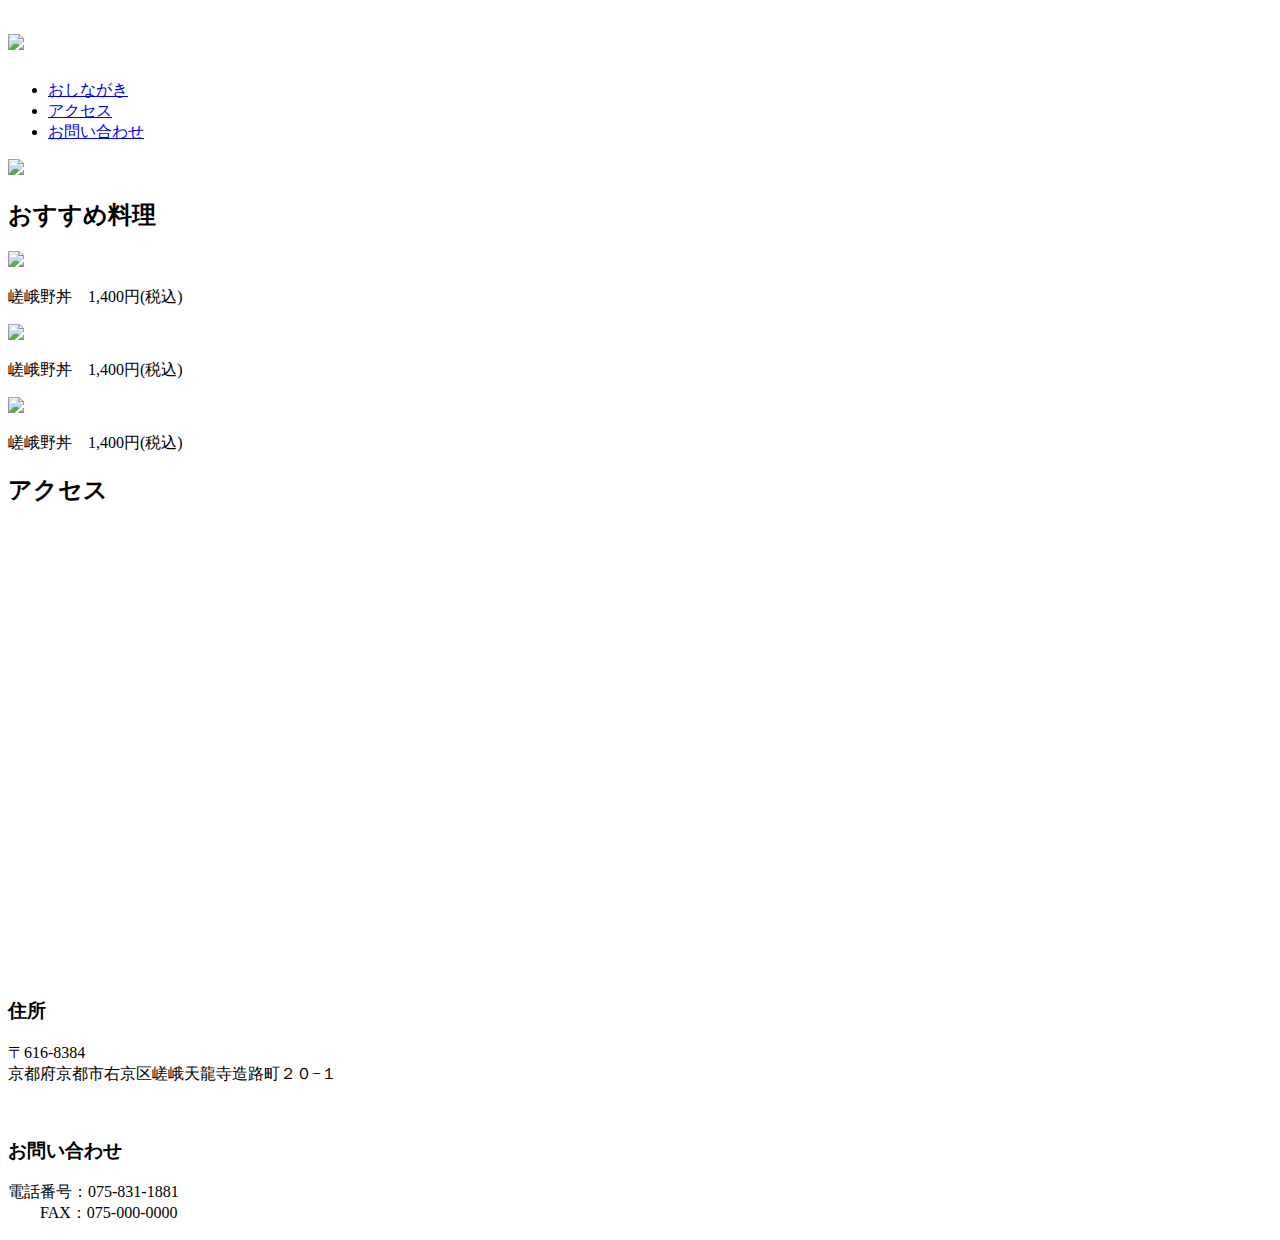
==== index.html @ 87be0978 "Create index.html" ====
<!DOCTYPE html>
<html lang="ja">
 <head>
	<meta charset="utf-8">
	<link rel="stylesheet"  href="randon.css">
    <title>京都嵐山　嵐丼</title>	
 </head>

 <body>
  <div class="header-wrap">
        <div class="header-left">
          <div class="header-logo">
              <h1><img src="image/randon-logo_0001.png"></h1>
          </div>
        
          <div class="left-nav">
                <ul>
                    <li><a href="randon-menu.html">おしながき</a></li>
                    <li><a href="#access">アクセス</a></li>
                    <li><a href="#mail">お問い合わせ</a></li>
                </ul>
          </div>
        </div>

        <div class="header-right">
            <div class="right-nav"></div>
            <img src="image/sagano.JPG">
        </div>

        
  </div> 
  <div class="back"></div>
 
  <h2>おすすめ料理</h2>
  <div class="menu-wrap">
      <div class="menu">
        <img src="image/sagano.JPG">
        <p>嵯峨野丼　1,400円(税込)</p>
      </div>
      <div class="menu">
        <img src="image/sagano.JPG">
        <p>嵯峨野丼　1,400円(税込)</p>
      </div>
      <div class="menu">
        <img src="image/sagano.JPG">
        <p>嵯峨野丼　1,400円(税込)</p>
      </div>
  </div>
  
  <h2>アクセス</h2>
  <div class="access" id="access">
      <div class="map">
        <iframe src="https://www.google.com/maps/embed?pb=!1m18!1m12!1m3!1d3267.6666816689108!2d135.6753586145751!3d35.01504807382647!2m3!1f0!2f0!3f0!3m2!1i1024!2i768!4f13.1!3m3!1m2!1s0x6001a9ffbe3692a7%3A0x71a6a7db7a376f77!2z5Lqs6YO95bWQ5bGxIOW1kOS4vA!5e0!3m2!1sja!2sjp!4v1618584747676!5m2!1sja!2sjp" width="600" height="450" style="border:0;" allowfullscreen="" loading="lazy"></iframe>
      </div>
        <div class="map-text" id="mail">
          <p><h3>住所</h3>〒616-8384 <br>京都府京都市右京区嵯峨天龍寺造路町２０−１</p><br>
          <p><h3>お問い合わせ</h3>電話番号：075-831-1881<br>　　FAX：075-000-0000</p>
        </div>    
  </div>

</body>

 </html>
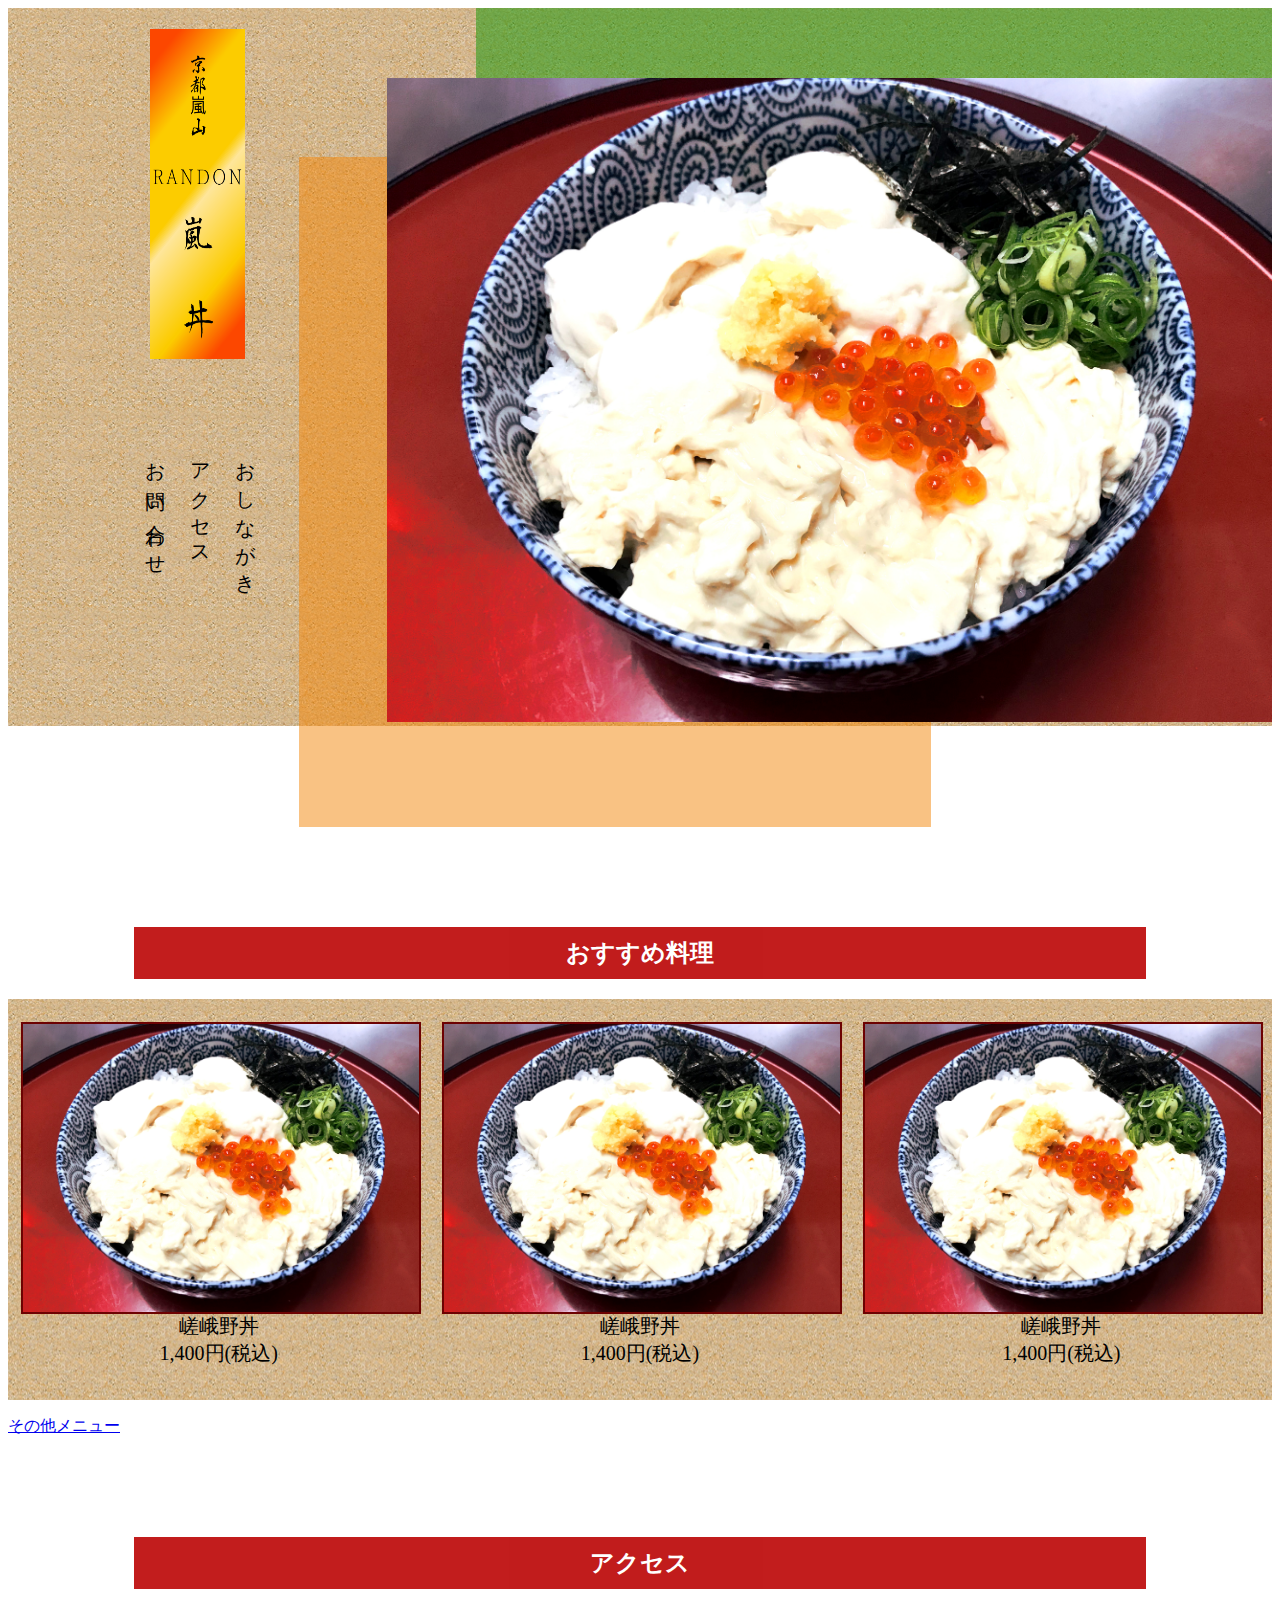
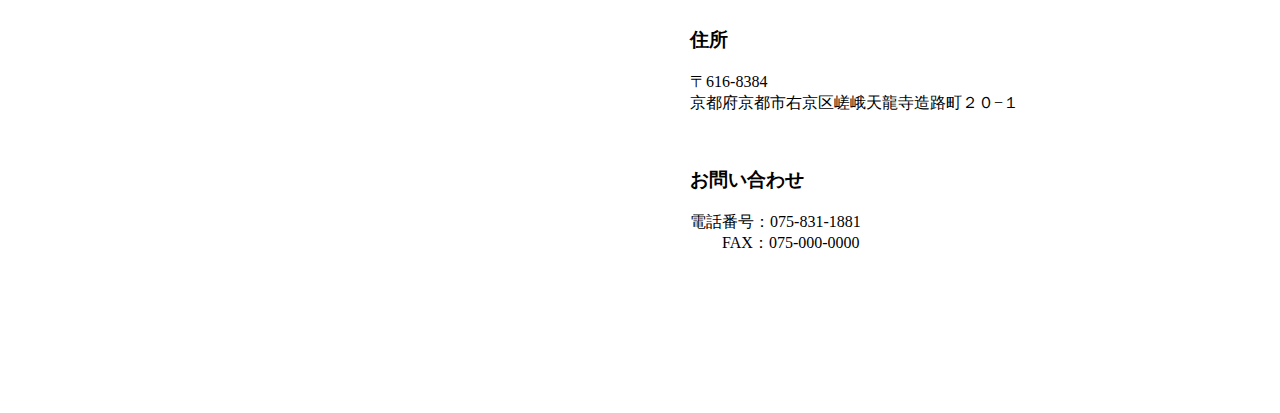
==== commit 50d6f51b: "Update index.html" ====
--- a/index.html
+++ b/index.html
@@ -2,8 +2,11 @@
 <html lang="ja">
  <head>
 	<meta charset="utf-8">
+  <meta name="viewport" content="width=device-width,initial-scale=1.0,minimum-scale=1.0">
 	<link rel="stylesheet"  href="randon.css">
+  <link rel="stylesheet"  href="randon-media.css">
     <title>京都嵐山　嵐丼</title>	
+
  </head>
 
  <body>
@@ -32,20 +35,23 @@
   <div class="back"></div>
  
   <h2>おすすめ料理</h2>
+  
   <div class="menu-wrap">
       <div class="menu">
         <img src="image/sagano.JPG">
-        <p>嵯峨野丼　1,400円(税込)</p>
+        <p>嵯峨野丼<br>1,400円(税込)</p>
       </div>
       <div class="menu">
         <img src="image/sagano.JPG">
-        <p>嵯峨野丼　1,400円(税込)</p>
+        <p>嵯峨野丼<br>1,400円(税込)</p>
       </div>
       <div class="menu">
         <img src="image/sagano.JPG">
-        <p>嵯峨野丼　1,400円(税込)</p>
+        <p>嵯峨野丼<br>1,400円(税込)</p>
       </div>
   </div>
+  <div　class="randon-menu"><p><a href="randon-menu.html">その他メニュー</a></p></div>
+
   
   <h2>アクセス</h2>
   <div class="access" id="access">
--- a/randon.css
+++ b/randon.css
@@ -0,0 +1,114 @@
+body{
+    font-family: 游明朝;
+}
+
+.header-wrap{
+    display: flex;
+    background-image: url(image/haikei2_0002.png);
+}
+
+.header-left{
+    width:30%;
+    display: flex;
+    flex-direction: column;
+    justify-content: flex-start;
+    text-align: center;
+}
+.header-logo h1 img{
+    width: 25%;
+    height: 330px;
+}
+
+.header-left a{
+    text-decoration: none;
+    color: black;
+    padding: 20px;
+}
+.header-left ul{
+    list-style: none;
+    writing-mode: vertical-rl;
+    letter-spacing: 0.3em;
+    text-align: left;
+    line-height: 2;
+    margin: 0 auto;
+    
+}
+
+.header-left li{
+    font-family: "游明朝";
+    font-size: 20px;
+    padding-left: 5px;
+    
+}
+
+.header-right{
+    width: 70%;
+}
+
+.header-right img{
+    width: 100%;
+    z-index: 100;
+}
+
+.right-nav{
+    height: 70px;
+    background: rgba(15, 150, 3, 0.5);
+    margin-left: 10%;
+}
+
+.back{
+    background:rgba(243, 133, 8, 0.5);
+    width: 50%;
+    height: 670px;
+    transition: 0.3;
+    margin-top: -45%;
+    margin-left: 23%;
+}
+
+.menu-wrap{
+    display: flex;
+    background-image: url(image/haikei2_0002.png);
+}
+
+h2{
+    text-align: center;
+    background-color: rgb(187, 4, 4);
+    opacity: 0.9;
+    color: white;
+    margin: 100px 10% 20px;
+    padding:10px 0;
+    font-family: "游明朝";
+}
+.menu img{
+    width: 100%;
+    border: solid 2px rgb(109, 2, 2);
+    
+}
+
+.menu{
+    margin: 1%;
+    padding-top: 10px;
+    text-align: center;
+
+}
+
+.menu p{
+    font-size: 20px;
+    margin-top: -5px;  
+}
+
+.access{
+    display: flex;
+    justify-content: center;
+    margin-bottom: 100px;
+}
+
+.map iframe{
+    width: 100%;
+    height: 300px;
+}
+
+.map{
+    width: 30%;
+    padding-right: 50px;
+}
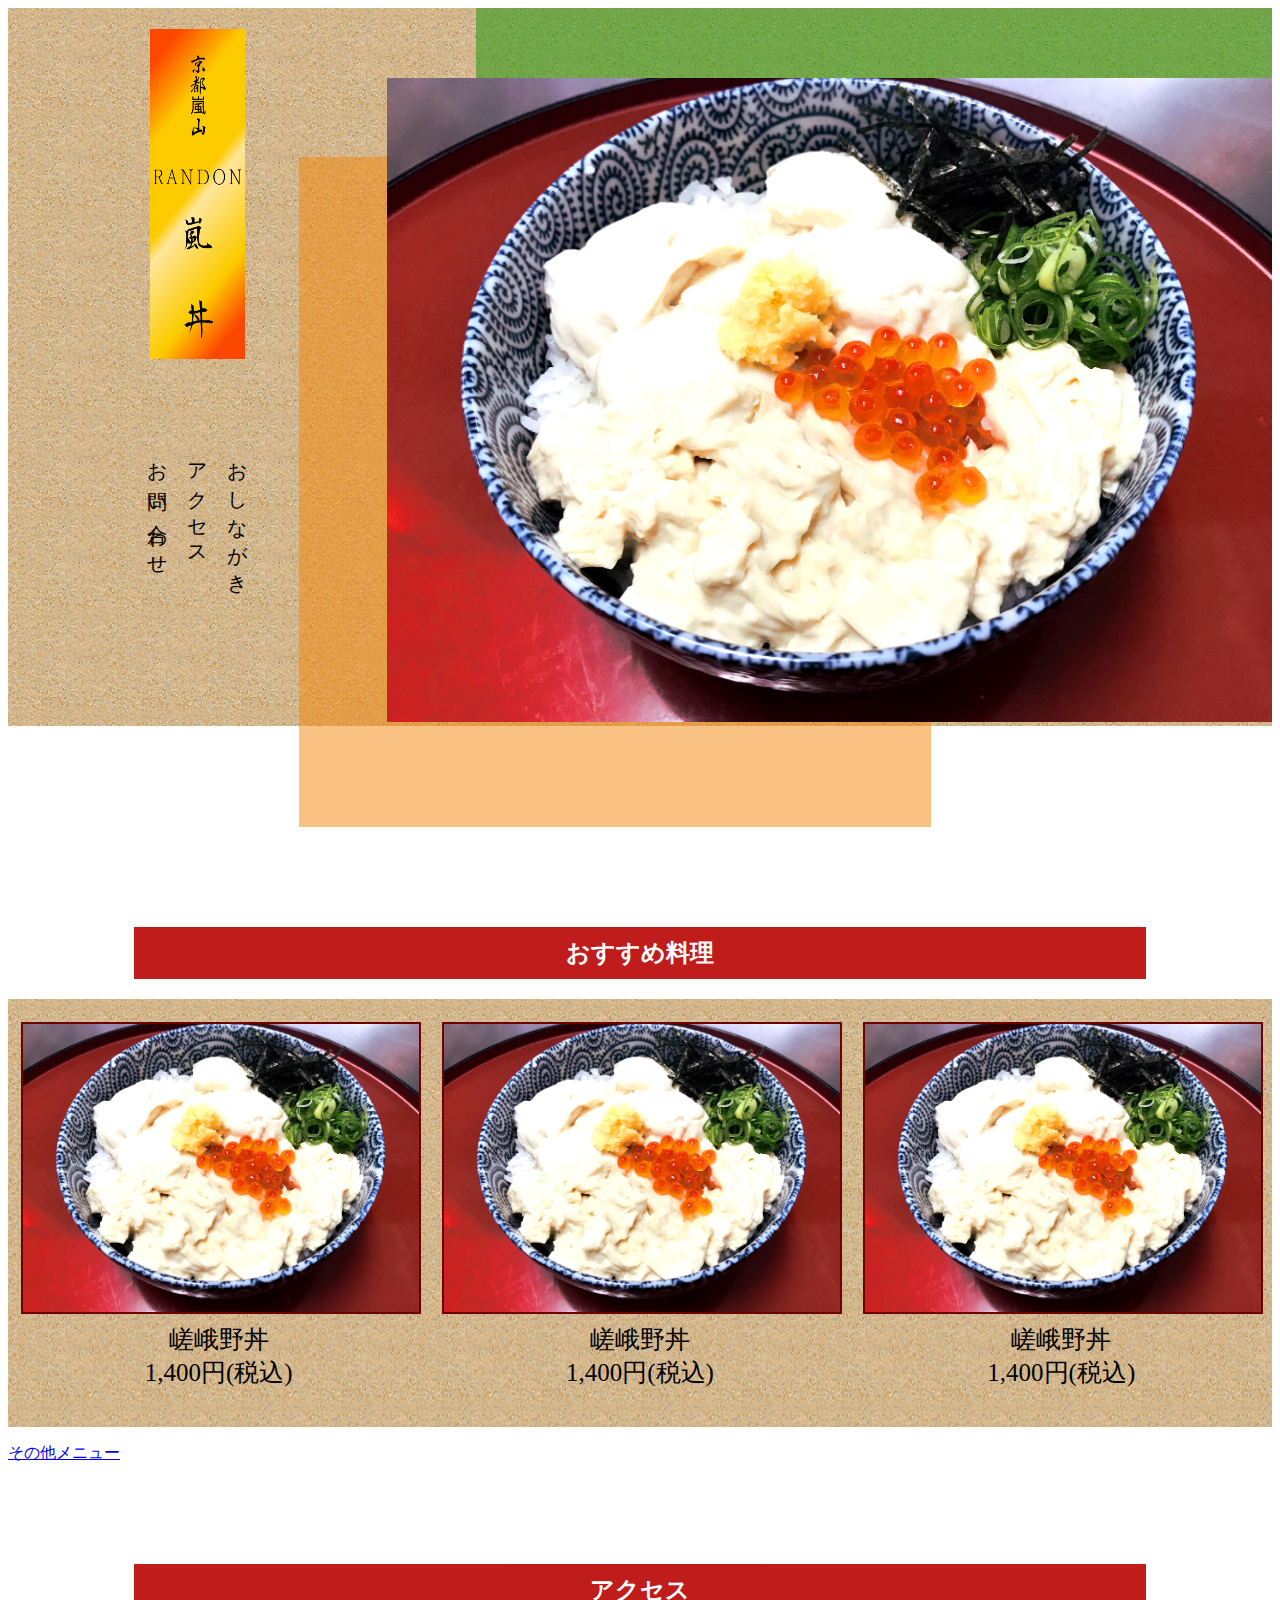
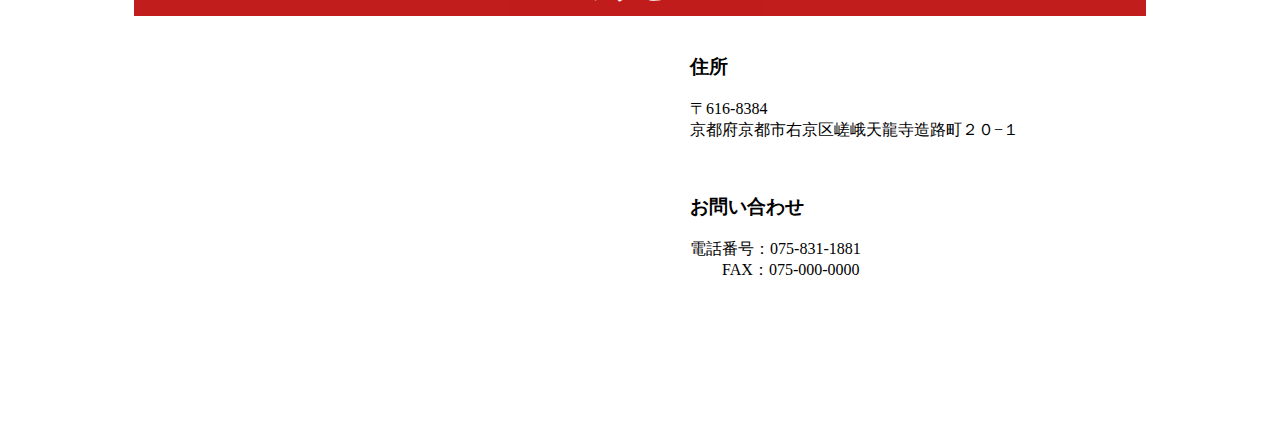
==== commit d28dd419: "Update index.html" ====
--- a/index.html
+++ b/index.html
@@ -3,7 +3,9 @@
  <head>
 	<meta charset="utf-8">
   <meta name="viewport" content="width=device-width,initial-scale=1.0,minimum-scale=1.0">
-	<link rel="stylesheet"  href="randon.css">
+	<meta name="description" content="京都の人気観光地・嵐山にある和風レトロモダンな丼店です。京福電鉄嵐山駅の中にある、京都を代表するお土産や飲食店等が入った商業施設「
+  はんなりほっこりスクエア」内二階にあり、渡月橋、天龍寺など、観光スポットへのアクセスにもご利用頂けます。">
+  <link rel="stylesheet"  href="randon.css">
   <link rel="stylesheet"  href="randon-media.css">
     <title>京都嵐山　嵐丼</title>	
 
--- a/randon.css
+++ b/randon.css
@@ -37,8 +37,6 @@
 .header-left li{
     font-family: "游明朝";
     font-size: 20px;
-    padding-left: 5px;
-    
 }
 
 .header-right{
@@ -55,6 +53,8 @@
     background: rgba(15, 150, 3, 0.5);
     margin-left: 10%;
 }
+
+
 
 .back{
     background:rgba(243, 133, 8, 0.5);
@@ -79,6 +79,7 @@
     padding:10px 0;
     font-family: "游明朝";
 }
+
 .menu img{
     width: 100%;
     border: solid 2px rgb(109, 2, 2);
@@ -93,8 +94,12 @@
 }
 
 .menu p{
-    font-size: 20px;
-    margin-top: -5px;  
+    font-size: 25px;
+    margin-top: 5px;  
+}
+
+.randon-menu {
+    display: none;
 }
 
 .access{
--- a/randon-media.css
+++ b/randon-media.css
@@ -0,0 +1,65 @@
+@media screen and (max-width: 600px){
+
+.header-logo h1 img{
+    width: 50%;
+    height: 200px;
+}
+
+.left-nav {
+    display: none;
+}
+
+.right-nav{
+    height: 30px;
+}
+
+.right-nav a{
+    text-decoration: none;
+}
+
+.back{
+    height: 200px;
+}
+
+h2{
+    margin-top: 30px;
+    padding: 0;
+    font-size: 20px;
+}
+
+.menu p{
+    font-size: 15px;
+}
+
+.access{
+    display: block;
+    text-align: center;
+}
+
+.map{
+    width: 100%;
+}
+.map iframe{
+    width: 90%;
+}
+
+.map-text{
+    width: 100%;
+}
+
+
+
+
+
+
+
+
+
+
+
+
+
+
+
+
+}
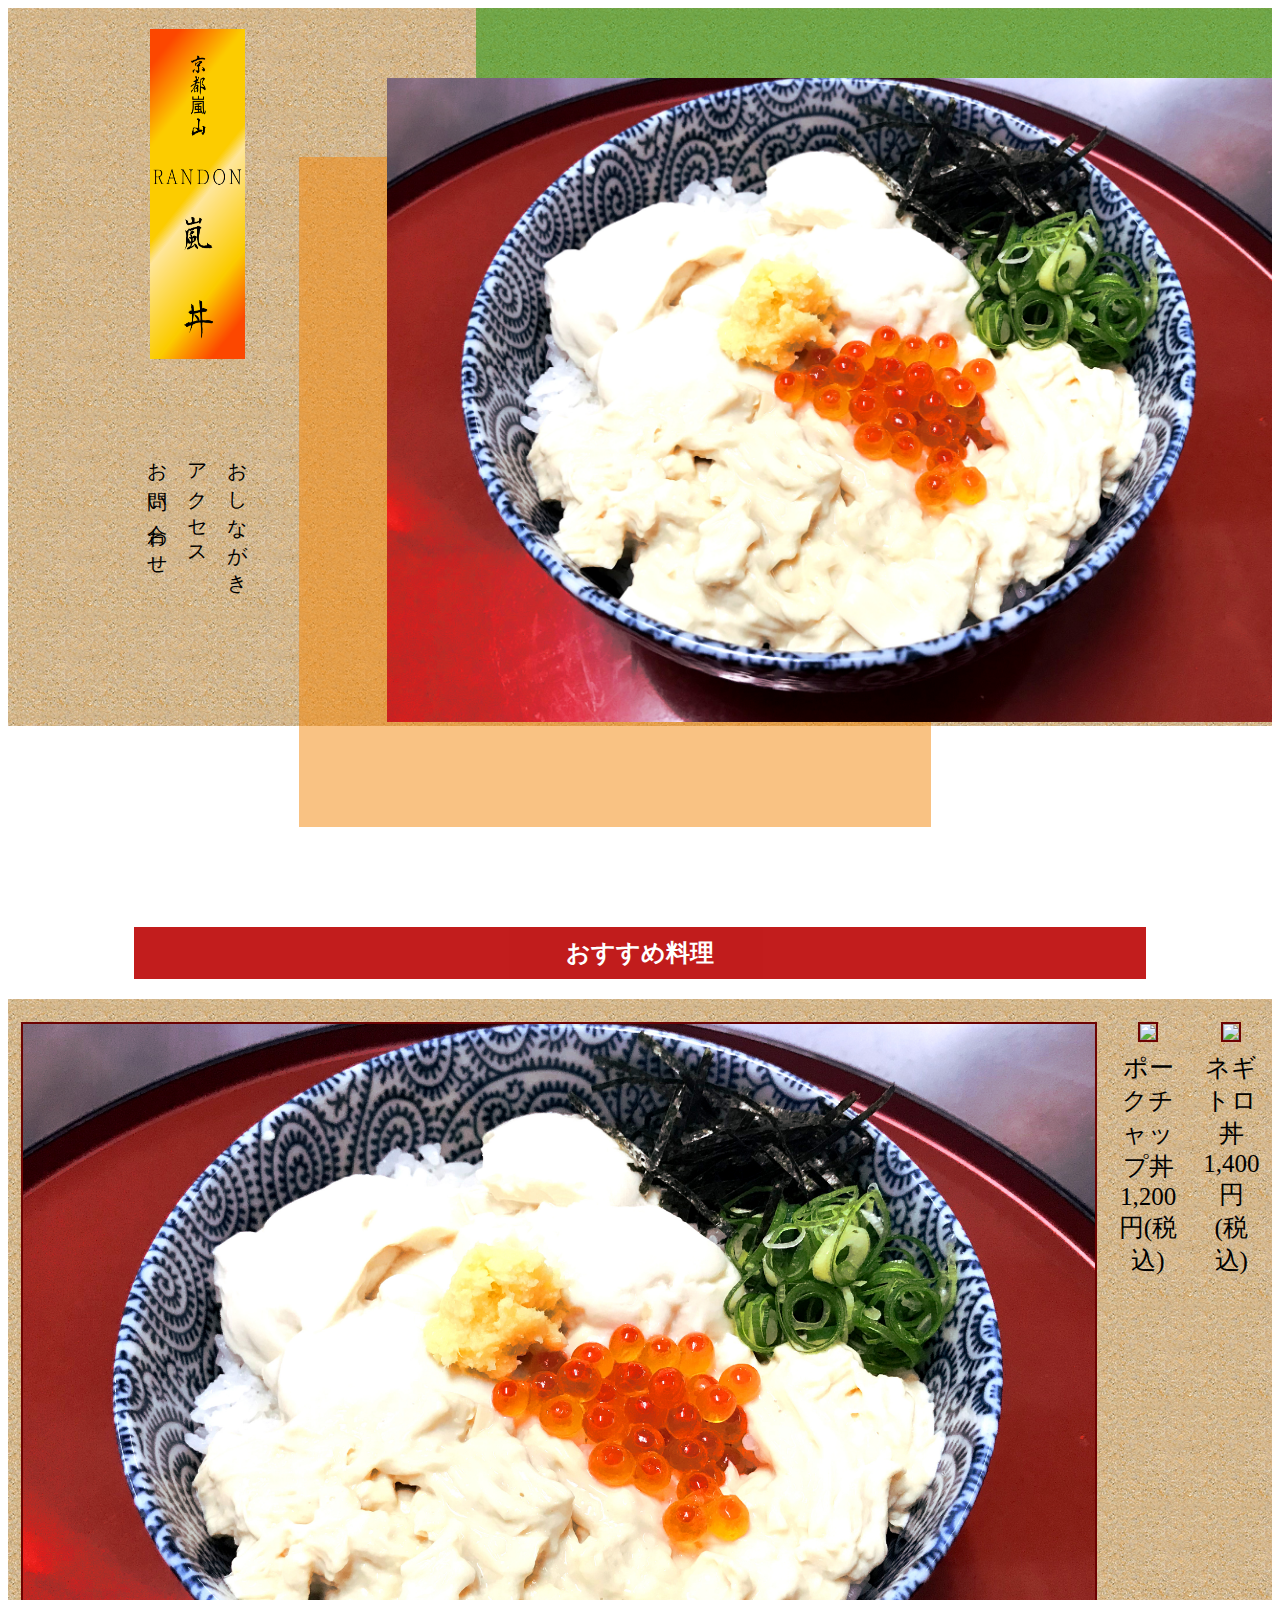
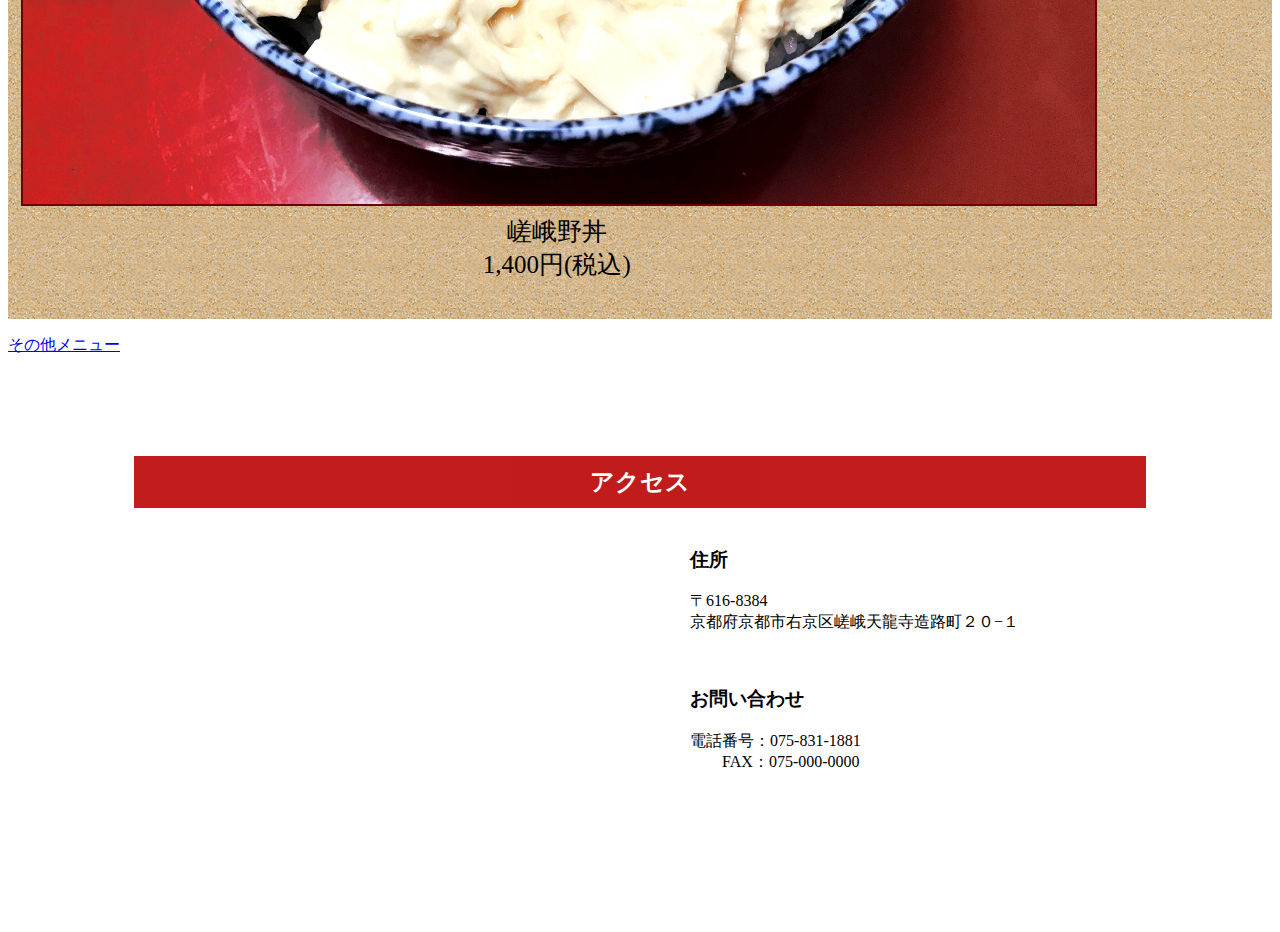
==== commit 4306218d: "Update index.html" ====
--- a/index.html
+++ b/index.html
@@ -3,8 +3,8 @@
  <head>
 	<meta charset="utf-8">
   <meta name="viewport" content="width=device-width,initial-scale=1.0,minimum-scale=1.0">
-	<meta name="description" content="京都の人気観光地・嵐山にある和風レトロモダンな丼店です。京福電鉄嵐山駅の中にある、京都を代表するお土産や飲食店等が入った商業施設「
-  はんなりほっこりスクエア」内二階にあり、渡月橋、天龍寺など、観光スポットへのアクセスにもご利用頂けます。">
+	<meta name="description" content="京都の人気観光地・嵐山にある丼店です。京福電鉄嵐山駅
+  「はんなりほっこりスクエア」内二階にあり、渡月橋、天龍寺など、観光スポットへのアクセスにもご利用頂けます。">
   <link rel="stylesheet"  href="randon.css">
   <link rel="stylesheet"  href="randon-media.css">
     <title>京都嵐山　嵐丼</title>	
@@ -44,16 +44,15 @@
         <p>嵯峨野丼<br>1,400円(税込)</p>
       </div>
       <div class="menu">
-        <img src="image/sagano.JPG">
-        <p>嵯峨野丼<br>1,400円(税込)</p>
+        <img src="image/po-ku.jpg">
+        <p><span>ポークチャップ丼</span><br>1,200円(税込)</p>
       </div>
       <div class="menu">
-        <img src="image/sagano.JPG">
-        <p>嵯峨野丼<br>1,400円(税込)</p>
+        <img src="image/negitoro.jpg">
+        <p>ネギトロ丼<br>1,400円(税込)</p>
       </div>
   </div>
   <div　class="randon-menu"><p><a href="randon-menu.html">その他メニュー</a></p></div>
-
   
   <h2>アクセス</h2>
   <div class="access" id="access">
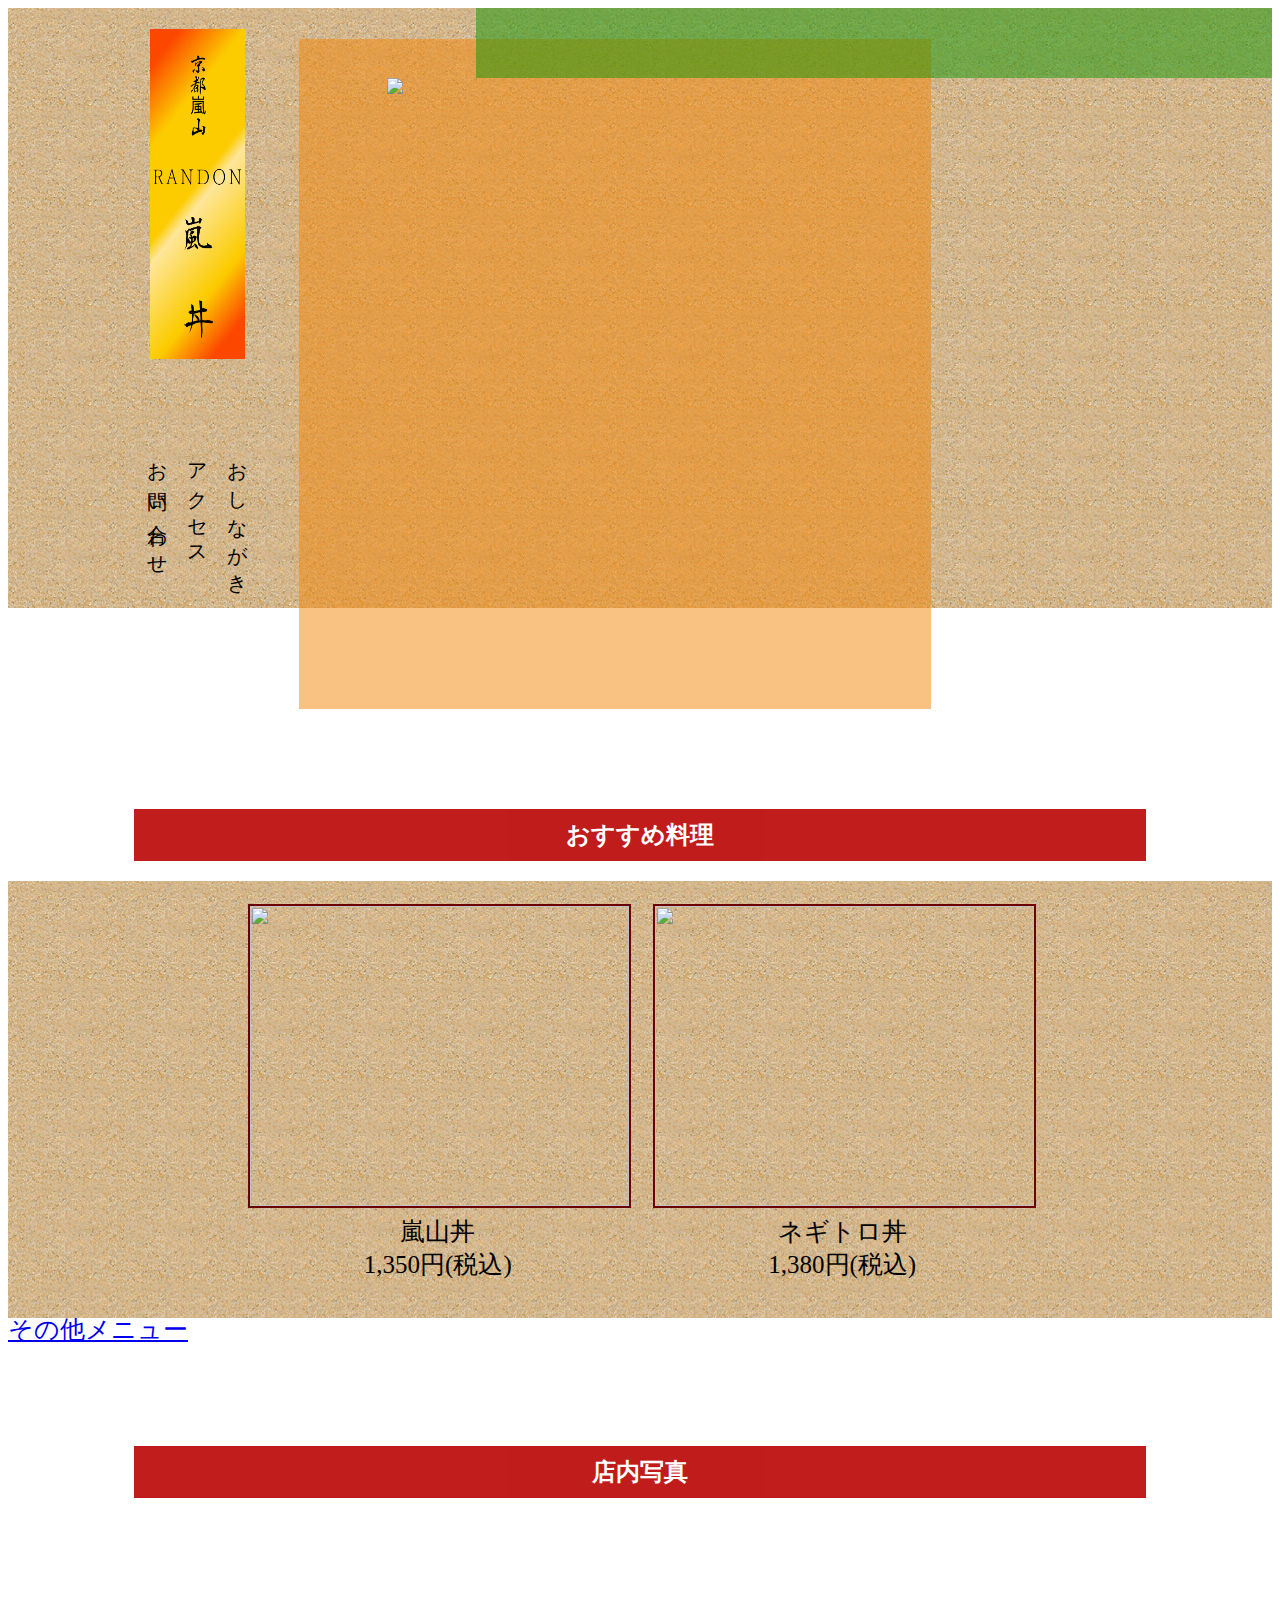
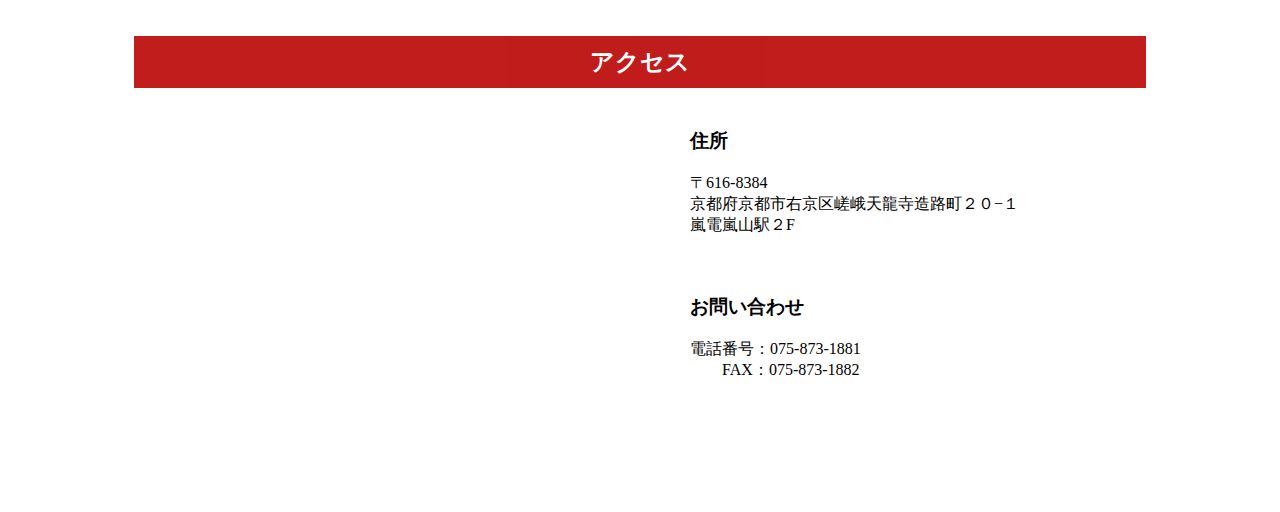
==== commit de8e17b0: "Update index.html" ====
--- a/index.html
+++ b/index.html
@@ -7,7 +7,8 @@
   「はんなりほっこりスクエア」内二階にあり、渡月橋、天龍寺など、観光スポットへのアクセスにもご利用頂けます。">
   <link rel="stylesheet"  href="randon.css">
   <link rel="stylesheet"  href="randon-media.css">
-    <title>京都嵐山　嵐丼</title>	
+  <script src="https://kit.fontawesome.com/c3037e6283.js" crossorigin="anonymous"></script>
+    <title>京都嵐山　嵐丼　RANDON</title>	
 
  </head>
 
@@ -29,7 +30,7 @@
 
         <div class="header-right">
             <div class="right-nav"></div>
-            <img src="image/sagano.JPG">
+            <img src="randon/sagano.png">
         </div>
 
         
@@ -40,30 +41,51 @@
   
   <div class="menu-wrap">
       <div class="menu">
-        <img src="image/sagano.JPG">
-        <p>嵯峨野丼<br>1,400円(税込)</p>
+        <img src="randon/arasiyama.png">
+        <p><span>嵐山丼</span><br>1,350円(税込)</p>
       </div>
       <div class="menu">
-        <img src="image/po-ku.jpg">
-        <p><span>ポークチャップ丼</span><br>1,200円(税込)</p>
-      </div>
-      <div class="menu">
-        <img src="image/negitoro.jpg">
-        <p>ネギトロ丼<br>1,400円(税込)</p>
+        <img src="randon/negitoro.png">
+        <p>ネギトロ丼<br>1,380円(税込)</p>
       </div>
   </div>
   <div　class="randon-menu"><p><a href="randon-menu.html">その他メニュー</a></p></div>
   
+<h2>店内写真</h2>
+<div class="tennai">
+  <img src="randon/嵐丼外観1.jpg" alt="">
+  <img src="randon/DSC_0744.JPG" alt="">
+  <img src="randon/嵐丼店内.jpg" alt="">
+</div>
+
+
   <h2>アクセス</h2>
   <div class="access" id="access">
       <div class="map">
         <iframe src="https://www.google.com/maps/embed?pb=!1m18!1m12!1m3!1d3267.6666816689108!2d135.6753586145751!3d35.01504807382647!2m3!1f0!2f0!3f0!3m2!1i1024!2i768!4f13.1!3m3!1m2!1s0x6001a9ffbe3692a7%3A0x71a6a7db7a376f77!2z5Lqs6YO95bWQ5bGxIOW1kOS4vA!5e0!3m2!1sja!2sjp!4v1618584747676!5m2!1sja!2sjp" width="600" height="450" style="border:0;" allowfullscreen="" loading="lazy"></iframe>
       </div>
         <div class="map-text" id="mail">
-          <p><h3>住所</h3>〒616-8384 <br>京都府京都市右京区嵯峨天龍寺造路町２０−１</p><br>
-          <p><h3>お問い合わせ</h3>電話番号：075-831-1881<br>　　FAX：075-000-0000</p>
-        </div>    
-  </div>
+          <p><h3>住所</h3>〒616-8384 <br>京都府京都市右京区嵯峨天龍寺造路町２０−１<br>
+          嵐電嵐山駅２F</p><br>
+          
+          <p><h3>お問い合わせ</h3>電話番号：075-873-1881<br>　　FAX：075-873-1882</p>
+        </div>  
+      </div>
+      
+        <div class="icon">
+        
+        <a href="" class="insta_btn">
+          <span class="insta">
+            <i class="fab fa-instagram fa-2x"></i>
+          </span>
+        </a>
+         
+        <a href="" class="twitter_btn">
+          <span class="twitter">
+            <i class="fab fa-twitter-square fa-2x"></i>
+          </span>
+        </a>
+      </div>
 
 </body>
 
--- a/randon.css
+++ b/randon.css
@@ -68,6 +68,7 @@
 .menu-wrap{
     display: flex;
     background-image: url(image/haikei2_0002.png);
+    justify-content: center;
 }
 
 h2{
@@ -82,11 +83,13 @@
 
 .menu img{
     width: 100%;
+    height: 300px;
     border: solid 2px rgb(109, 2, 2);
     
 }
 
 .menu{
+    width: 30%;
     margin: 1%;
     padding-top: 10px;
     text-align: center;
@@ -98,8 +101,9 @@
     margin-top: 5px;  
 }
 
-.randon-menu {
-    display: none;
+p {
+    font-size: 25px;
+    margin-top: -5px;
 }
 
 .access{
--- a/randon-media.css
+++ b/randon-media.css
@@ -18,7 +18,7 @@
 }
 
 .back{
-    height: 200px;
+    height: 180px;
 }
 
 h2{
@@ -27,6 +27,17 @@
     font-size: 20px;
 }
 
+.menu img{
+    height: 130px;
+}
+
+span{
+    font-size: 13px;
+}
+
+p{
+    font-size: 20px;
+}
 .menu p{
     font-size: 15px;
 }
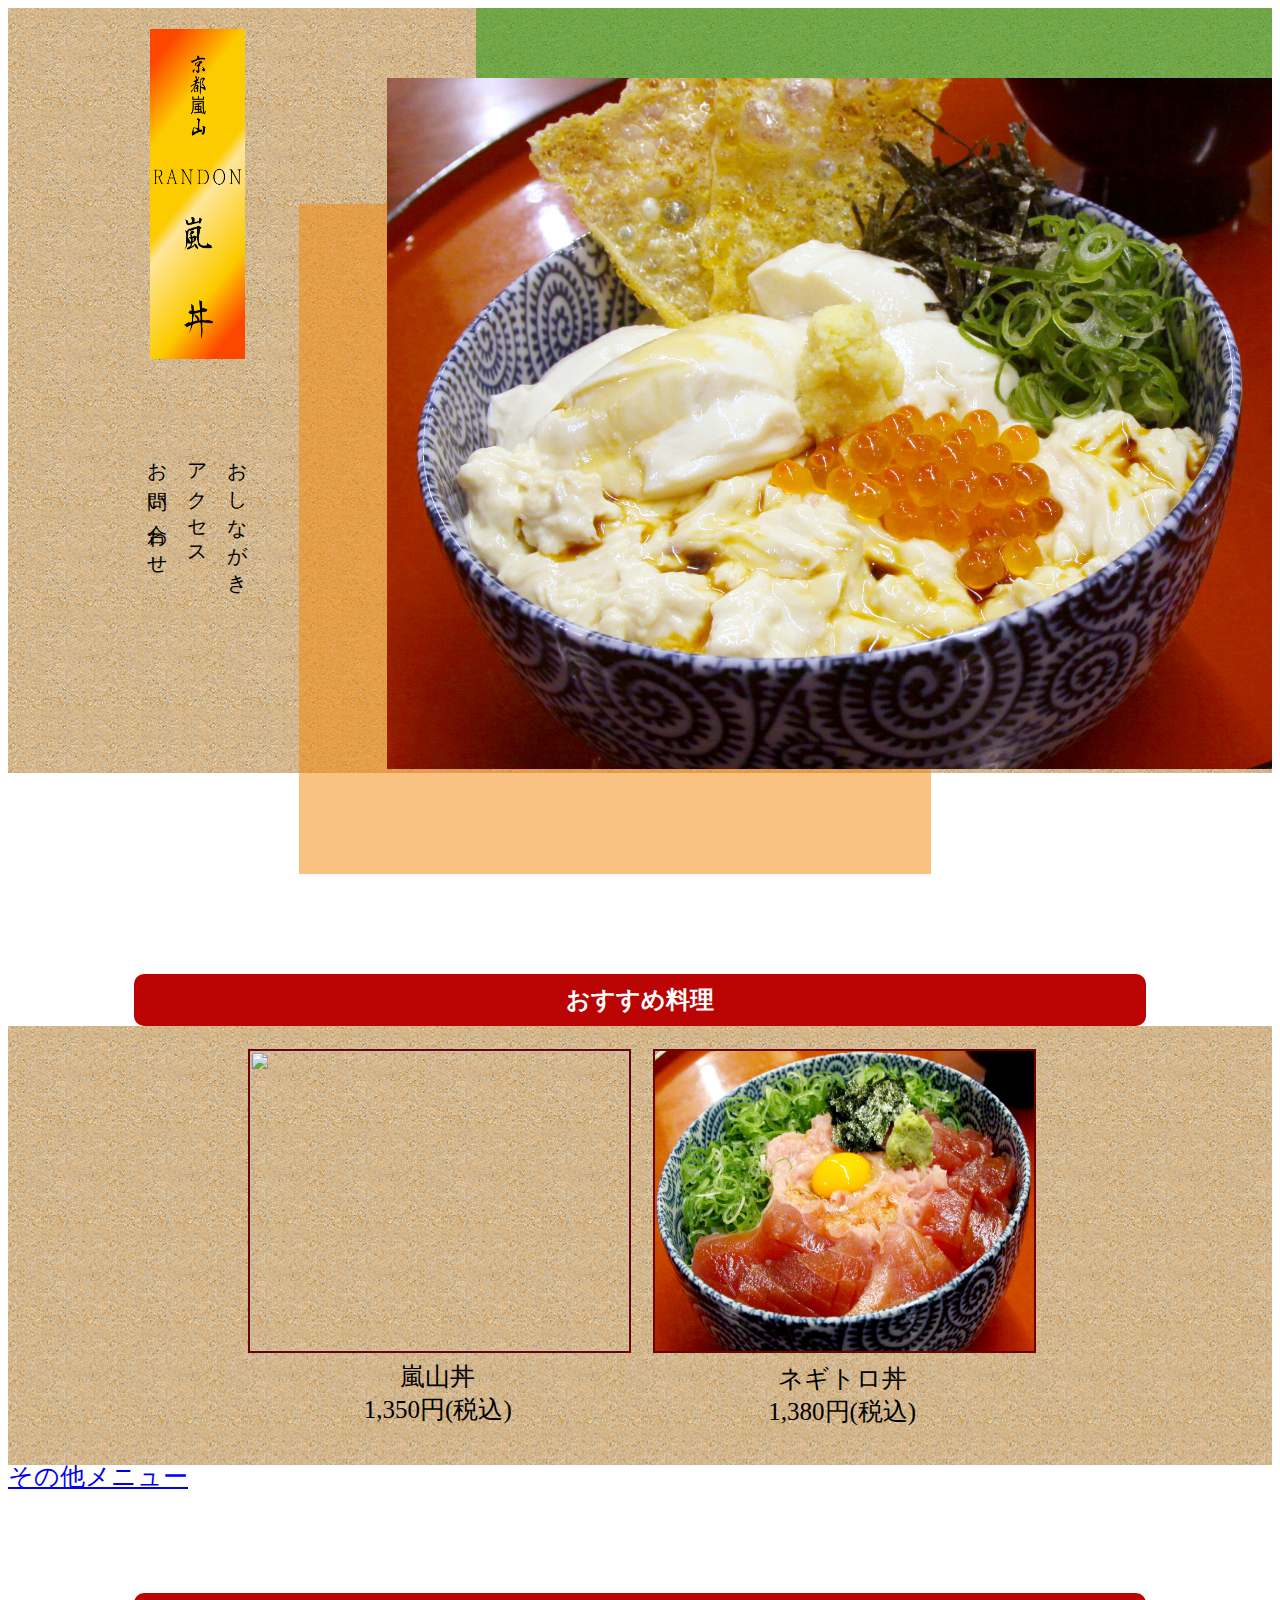
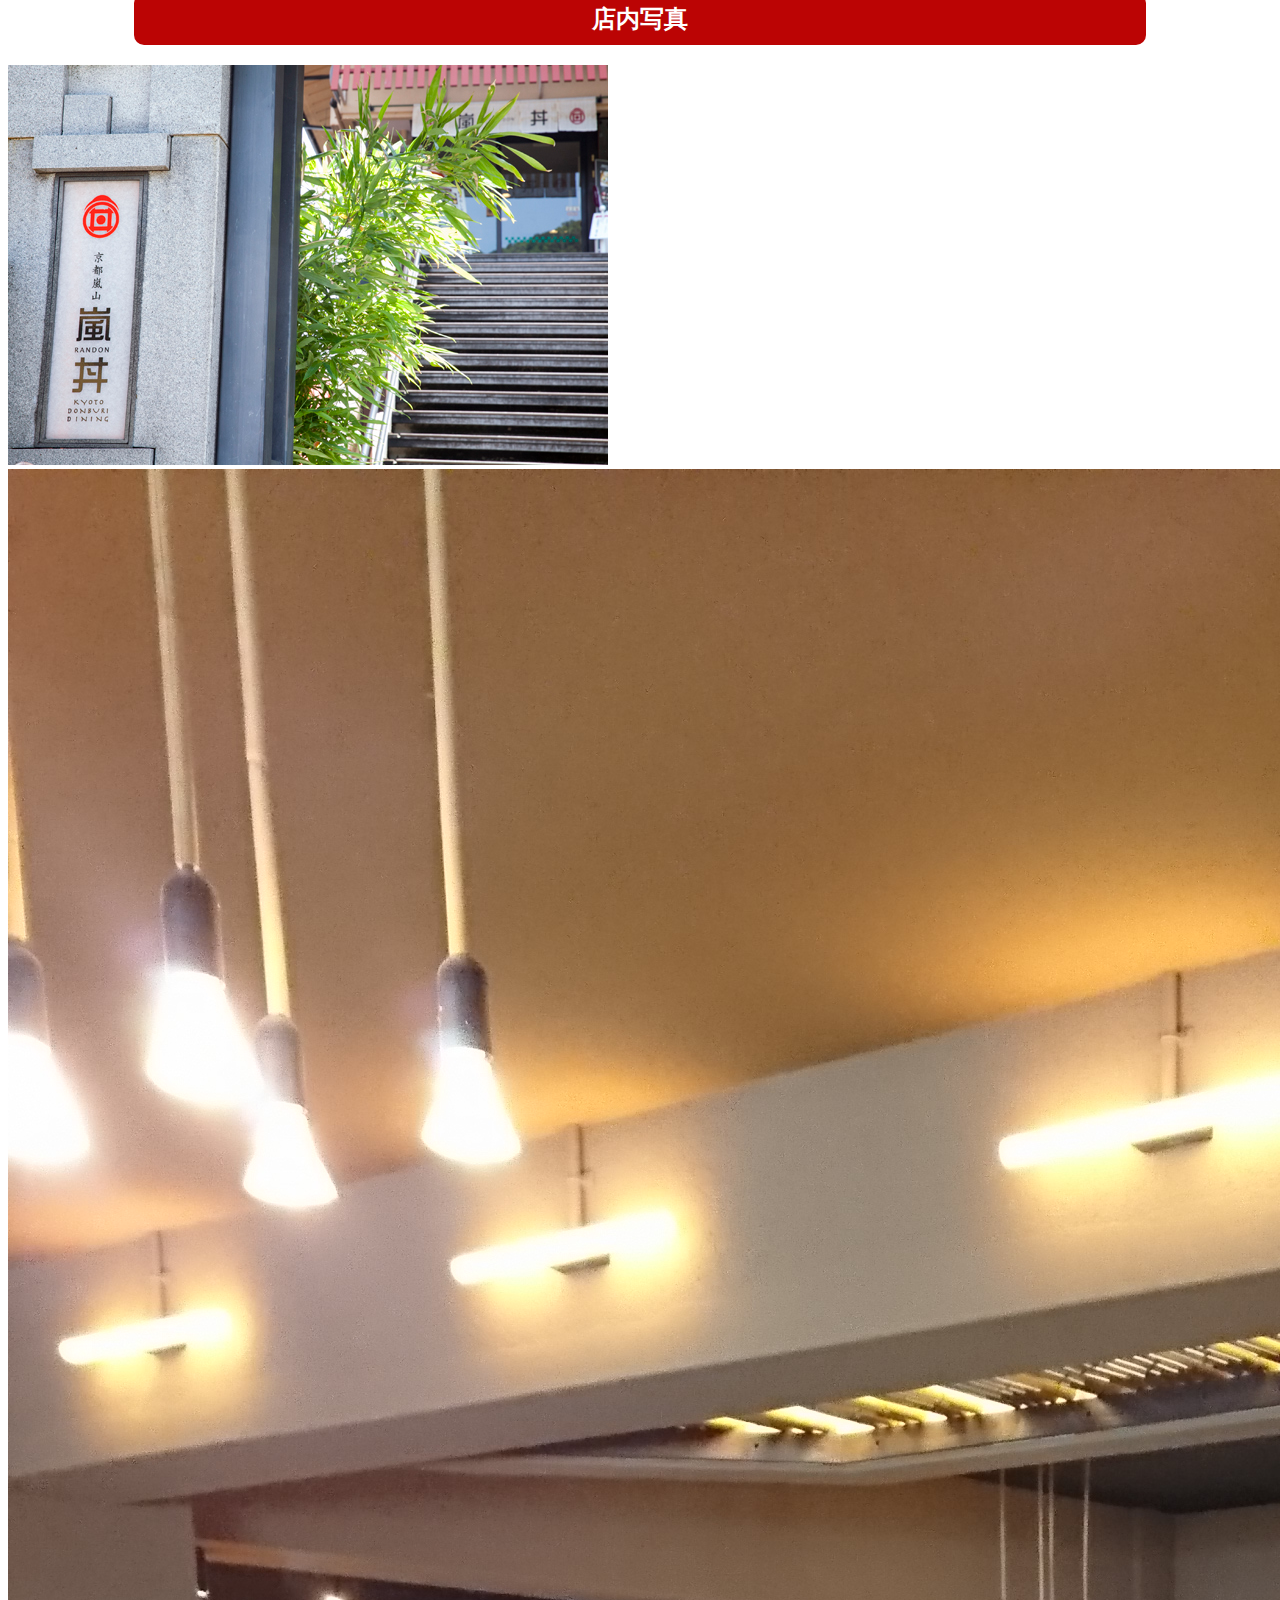
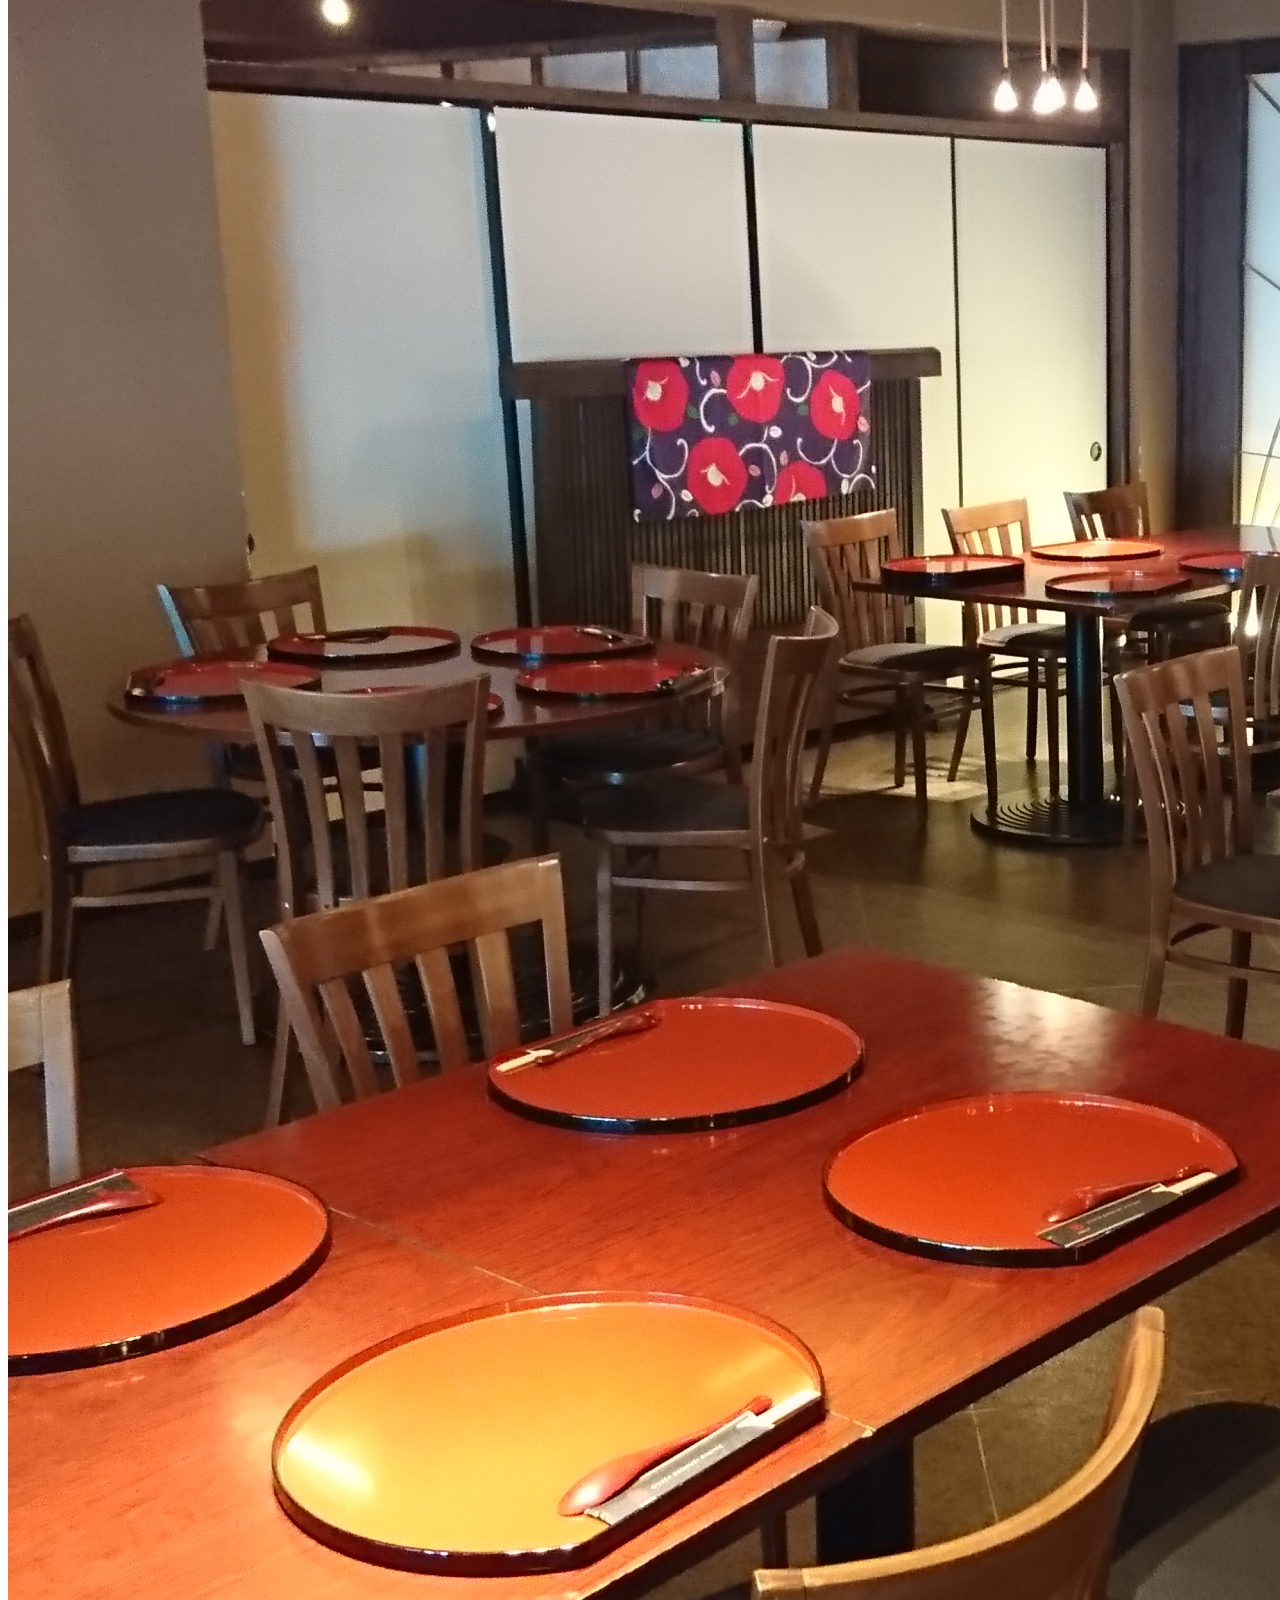
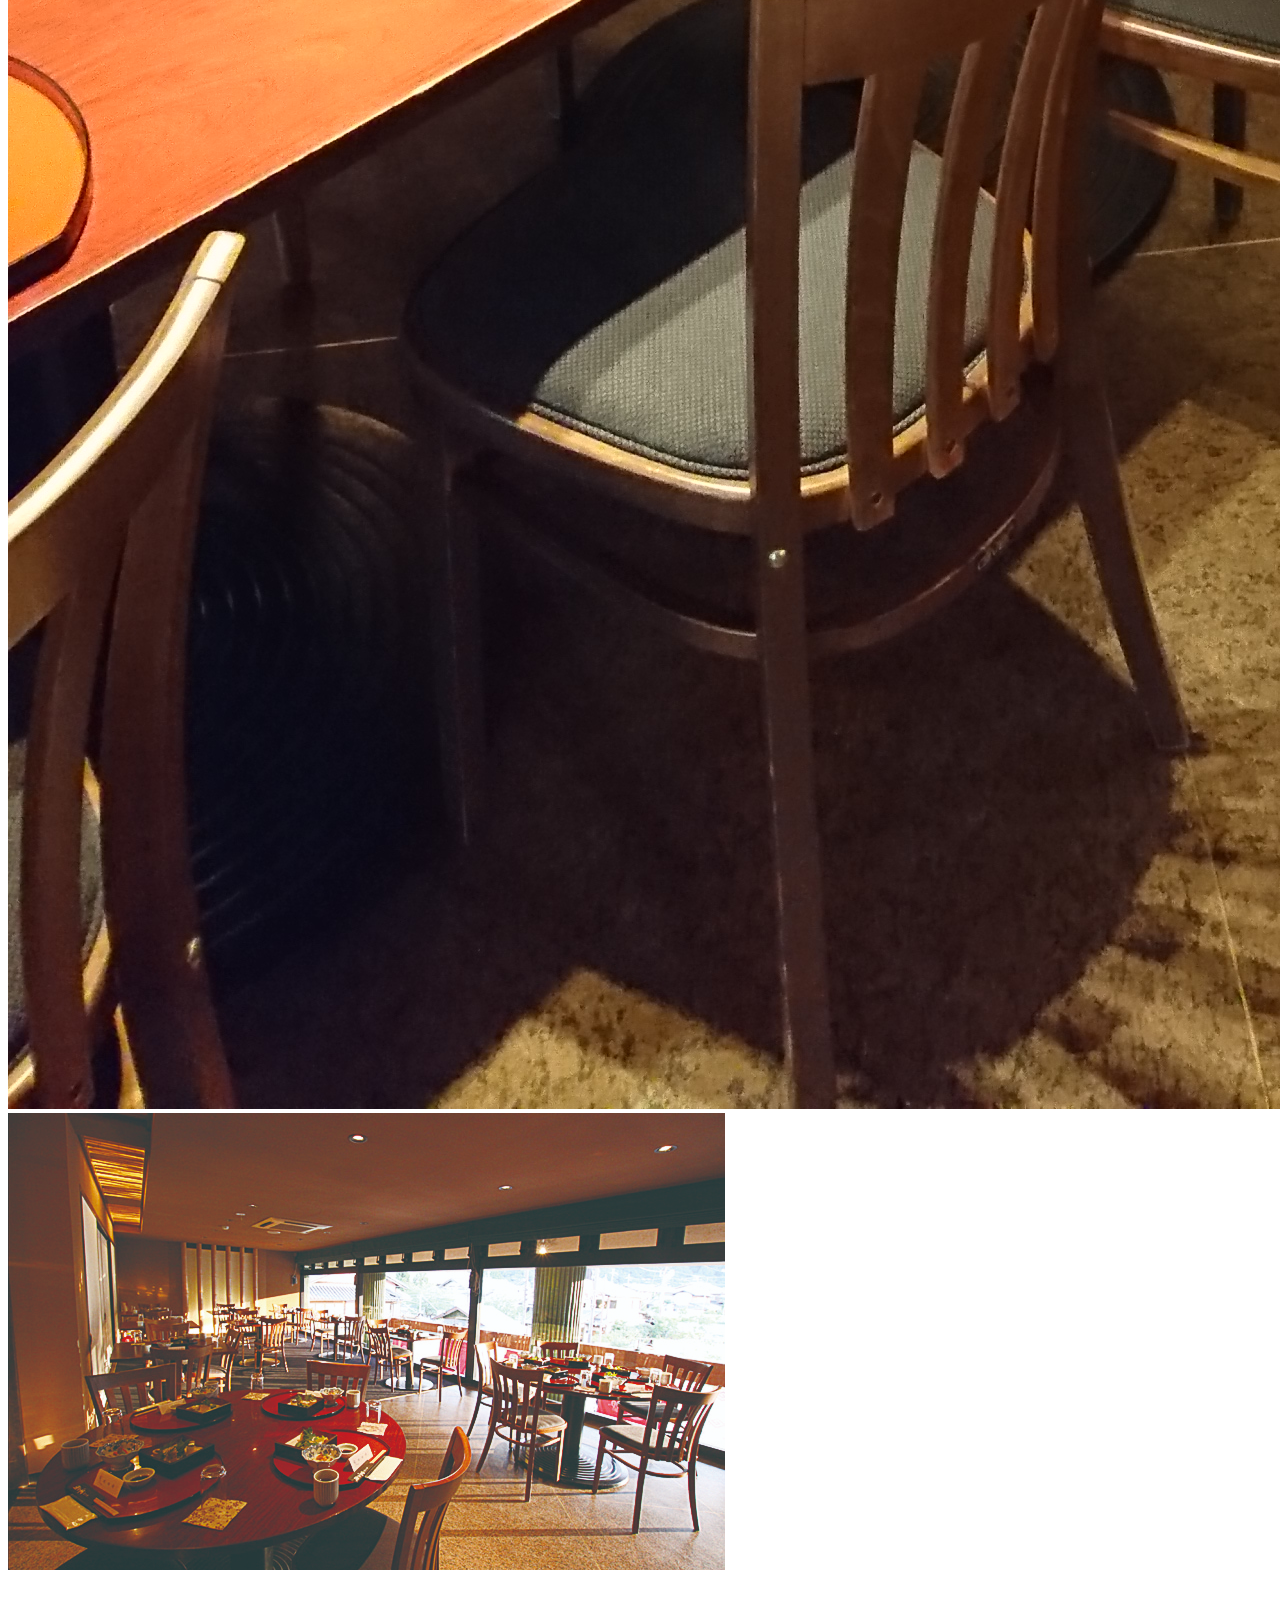
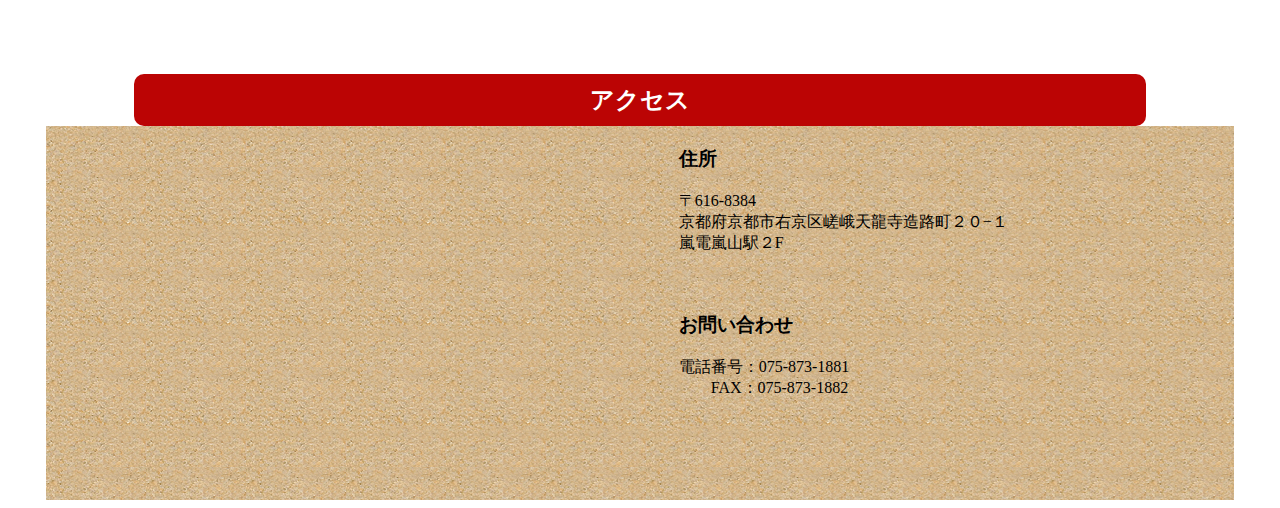
==== commit ca9a3553: "Update index.html" ====
--- a/index.html
+++ b/index.html
@@ -49,13 +49,16 @@
         <p>ネギトロ丼<br>1,380円(税込)</p>
       </div>
   </div>
-  <div　class="randon-menu"><p><a href="randon-menu.html">その他メニュー</a></p></div>
+  <div　class="randon-menu">
+    <p class="menu-p"><a href="randon-menu.html">その他メニュー</a></p>
+  </div>
   
+
 <h2>店内写真</h2>
 <div class="tennai">
-  <img src="randon/嵐丼外観1.jpg" alt="">
-  <img src="randon/DSC_0744.JPG" alt="">
-  <img src="randon/嵐丼店内.jpg" alt="">
+  <img class = "tennani-item1" src="randon/嵐丼外観1.jpg" alt="">
+  <img class = "tennani-item2" src="randon/DSC_0744.JPG" alt="">
+  <img class = "tennani-item3" src="randon/嵐丼店内.jpg" alt="">
 </div>
 
 
--- a/randon.css
+++ b/randon.css
@@ -69,16 +69,16 @@
     display: flex;
     background-image: url(image/haikei2_0002.png);
     justify-content: center;
+    margin-top: -20px;
 }
 
 h2{
     text-align: center;
     background-color: rgb(187, 4, 4);
-    opacity: 0.9;
     color: white;
     margin: 100px 10% 20px;
     padding:10px 0;
-    font-family: "游明朝";
+    border-radius: 10px;
 }
 
 .menu img{
@@ -107,17 +107,43 @@
 }
 
 .access{
+    
     display: flex;
     justify-content: center;
-    margin-bottom: 100px;
+    background-image: url(image/haikei2_0002.png);
+    margin: -20px 3% 0px;    
+    padding-bottom: 50px;
 }
 
 .map iframe{
     width: 100%;
     height: 300px;
+    margin-top: 20px;
 }
 
 .map{
     width: 30%;
     padding-right: 50px;
 }
+
+.insta_btn {
+    position: absolute;
+    top: -101px;
+    right: 40px;
+    font-size: 50px;
+    margin-left: 10px;
+    color: #f80a1e;
+}
+
+.twitter_btn{
+    position: absolute;
+    top: -100px;
+    right: 0px;
+    font-size: 50px;
+    margin-left: 10px;
+    color: #0b7ce6;
+}
+
+.icon{
+    position: relative;
+}
--- a/randon-media.css
+++ b/randon-media.css
@@ -1,4 +1,8 @@
 @media screen and (max-width: 600px){
+
+body {
+    background: url(image/haikei2_0002.png);
+}
 
 .header-logo h1 img{
     width: 50%;
@@ -9,8 +13,20 @@
     display: none;
 }
 
+.header-right {    
+    position: relative; 
+}
+
+.header-right img {
+    margin-right: 5%;
+    width: 90%;
+    position: absolute;
+    top: 30px;
+    right: 1px;
+}
+
 .right-nav{
-    height: 30px;
+    height: 150px; 
 }
 
 .right-nav a{
@@ -19,27 +35,46 @@
 
 .back{
     height: 180px;
+    margin-top: -56%;
+    width: 67%;
 }
 
 h2{
-    margin-top: 30px;
+    margin-top: 70px;
     padding: 0;
     font-size: 20px;
 }
 
+.menu-wrap{
+    width: 100%;
+}
+
+.menu{
+    width: 50%;
+}
 .menu img{
-    height: 130px;
+    width: 100%;
+    height: 150px;
 }
 
 span{
-    font-size: 13px;
+    font-size: 20px;
 }
 
 p{
     font-size: 20px;
 }
 .menu p{
-    font-size: 15px;
+    font-size: 20px;
+}
+
+.tennai {
+    max-width: 375px;
+}
+
+.tennai img {
+    width: 100%;
+    margin: 5px 0;
 }
 
 .access{
@@ -47,11 +82,17 @@
     text-align: center;
 }
 
+.access h3 {
+    margin-bottom: 5px;
+}
+
 .map{
     width: 100%;
 }
 .map iframe{
+    margin-top: 20px;
     width: 90%;
+    height: 250px;
 }
 
 .map-text{
@@ -73,4 +114,7 @@
 
 
 
+
+
+
 }
